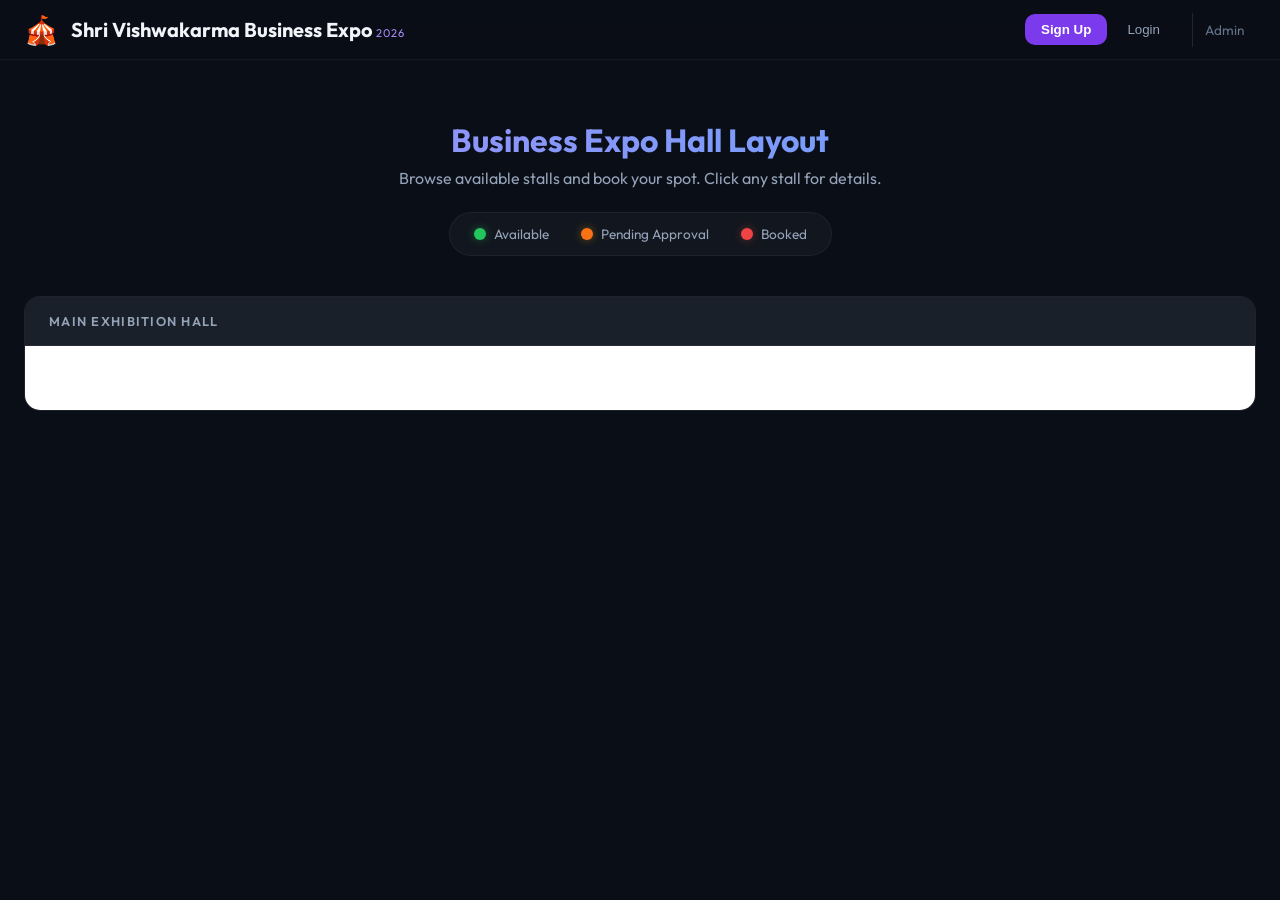
==== templates/index.html @ 3d231da0 "Initial release: Business Expo Stall Booking Tool" ====
<!DOCTYPE html>
<html lang="en">

<head>
    <meta charset="UTF-8">
    <meta name="viewport" content="width=device-width, initial-scale=1.0">
    <title>Shri Vishwakarma Business Expo 2026</title>
    <meta name="description"
        content="Book your stall at Shri Vishwakarma Business Expo 2026. Browse available stalls and reserve your spot today.">
    <link rel="preconnect" href="https://fonts.googleapis.com">
    <link rel="preconnect" href="https://fonts.gstatic.com" crossorigin>
    <link href="https://fonts.googleapis.com/css2?family=Outfit:wght@300;400;500;600;700&display=swap" rel="stylesheet">
    <link rel="stylesheet" href="/static/css/styles.css">
    <link rel="icon" type="image/svg+xml"
        href="data:image/svg+xml,<svg xmlns='http://www.w3.org/2000/svg' viewBox='0 0 100 100'><text y='.9em' font-size='90'>🎪</text></svg>">
</head>

<body>
    <!-- NAVBAR -->
    <nav class="navbar">
        <div class="navbar-container">
            <a href="/" class="navbar-brand">
                <span class="brand-icon">🎪</span>
                <div class="brand-text">
                    <span class="brand-name">Shri Vishwakarma Business Expo</span>
                    <span class="brand-year">2026</span>
                </div>
            </a>

            <div class="navbar-actions">
                <div id="user-logged-in" class="user-section hidden">
                    <span id="user-welcome">Welcome!</span>
                    <button id="my-bookings-btn" class="btn-ghost">My Bookings</button>
                    <button id="logout-btn" class="btn-ghost">Logout</button>
                </div>
                <div id="user-logged-out" class="auth-buttons">
                    <button id="signup-btn" class="btn-primary-sm">Sign Up</button>
                    <button id="login-btn" class="btn-ghost">Login</button>
                </div>
                <a href="/admin" class="admin-link">Admin</a>
            </div>
        </div>
    </nav>

    <!-- MAIN CONTENT -->
    <main class="main-content">
        <section class="hero">
            <h1>Business Expo Hall Layout</h1>
            <p>Browse available stalls and book your spot. Click any stall for details.</p>

            <div class="legend">
                <div class="legend-item">
                    <span class="dot available"></span>
                    <span>Available</span>
                </div>
                <div class="legend-item">
                    <span class="dot pending"></span>
                    <span>Pending Approval</span>
                </div>
                <div class="legend-item">
                    <span class="dot confirmed"></span>
                    <span>Booked</span>
                </div>
            </div>
        </section>

        <section class="hall-layout">
            <div class="hall-header">
                <span class="hall-title">MAIN EXHIBITION HALL</span>
            </div>
            <div id="stalls-grid" class="stalls-grid">
                <!-- Stalls rendered by JS -->
            </div>
        </section>
    </main>

    <!-- AUTH MODAL (Login / Register) -->
    <div id="auth-modal" class="modal hidden">
        <div class="modal-overlay"></div>
        <div class="modal-content auth-modal-content">
            <div id="auth-context" class="auth-context hidden">
                <span>Booking Stall <strong id="auth-context-stall">#--</strong></span>
            </div>
            <button class="modal-close">&times;</button>

            <!-- LOGIN VIEW -->
            <div id="login-view" class="auth-view">
                <h2>Welcome Back</h2>
                <p>Sign in to your account</p>

                <form id="login-form" class="auth-form">
                    <div class="form-group">
                        <label for="loginEmail">Email</label>
                        <input type="email" id="loginEmail" required placeholder="you@company.com">
                    </div>
                    <div class="form-group">
                        <label for="loginPassword">Password</label>
                        <input type="password" id="loginPassword" required placeholder="••••••••">
                    </div>
                    <button type="submit" class="btn-primary btn-full">Sign In</button>
                </form>

                <div class="auth-switch">
                    <span>Don't have an account?</span>
                    <button id="switch-to-register" class="btn-link">Register Now</button>
                </div>
            </div>

            <!-- REGISTER VIEW -->
            <div id="register-view" class="auth-view hidden">
                <h2>Create Account</h2>
                <p>Register to book stalls</p>

                <form id="register-form" class="auth-form single-column">
                    <div class="form-group">
                        <label for="regName">Full Name *</label>
                        <input type="text" id="regName" required placeholder="John Doe">
                    </div>
                    <div class="form-group">
                        <label for="regCompany">Company Name *</label>
                        <input type="text" id="regCompany" required placeholder="ABC Corp">
                    </div>
                    <div class="form-group">
                        <label for="regEmail">Email *</label>
                        <input type="email" id="regEmail" required placeholder="you@company.com">
                    </div>
                    <div class="form-group">
                        <label for="regPhone">Phone *</label>
                        <input type="tel" id="regPhone" required placeholder="+91-9876543210">
                    </div>
                    <div class="form-group">
                        <label for="regCategory">Business Category *</label>
                        <select id="regCategory" required>
                            <option value="">Select Category</option>
                            <option value="Electronics">Electronics</option>
                            <option value="Fashion">Fashion & Apparel</option>
                            <option value="Food">Food & Beverages</option>
                            <option value="Services">Services</option>
                            <option value="Manufacturing">Manufacturing</option>
                            <option value="Technology">Technology</option>
                            <option value="Other">Other</option>
                        </select>
                    </div>
                    <div class="form-group">
                        <label for="regPassword">Password *</label>
                        <input type="password" id="regPassword" required minlength="6" placeholder="Min 6 characters">
                    </div>
                    <button type="submit" class="btn-primary btn-full">Create Account</button>
                </form>

                <div class="auth-switch">
                    <span>Already have an account?</span>
                    <button id="switch-to-login" class="btn-link">Sign In</button>
                </div>
            </div>
        </div>
    </div>

    <!-- STALL INFO MODAL (For Available Stalls) -->
    <div id="stall-available-modal" class="modal hidden">
        <div class="modal-overlay"></div>
        <div class="modal-content stall-modal-content">
            <button class="modal-close">&times;</button>
            <div class="stall-modal-header available-header">
                <span class="stall-badge-lg">AVAILABLE</span>
                <h2 id="avail-stall-title">Stall #--</h2>
            </div>
            <div class="stall-modal-body">
                <div class="stall-info-grid">
                    <div class="info-item">
                        <span class="info-label">Type</span>
                        <span class="info-value" id="avail-stall-type">Standard</span>
                    </div>
                    <div class="info-item">
                        <span class="info-label">Price</span>
                        <span class="info-value price" id="avail-stall-price">$500</span>
                    </div>
                    <div class="info-item">
                        <span class="info-label">Size</span>
                        <span class="info-value" id="avail-stall-size">10' x 10'</span>
                    </div>
                    <div class="info-item">
                        <span class="info-label">Location</span>
                        <span class="info-value" id="avail-stall-location">Main Hall</span>
                    </div>
                </div>
                <button id="book-this-stall-btn" class="btn-primary btn-full btn-lg">
                    Book This Stall
                </button>
            </div>
        </div>
    </div>

    <!-- BOOKED STALL INFO MODAL -->
    <div id="stall-booked-modal" class="modal hidden">
        <div class="modal-overlay"></div>
        <div class="modal-content stall-modal-content">
            <button class="modal-close">&times;</button>
            <div class="stall-modal-header booked-header">
                <span class="stall-badge-lg booked">BOOKED</span>
                <h2 id="booked-stall-title">Stall #--</h2>
            </div>
            <div class="stall-modal-body">
                <div class="booking-details">
                    <div class="detail-row">
                        <span class="detail-label">Company</span>
                        <span class="detail-value" id="booked-company">--</span>
                    </div>
                    <div class="detail-row">
                        <span class="detail-label">Contact Person</span>
                        <span class="detail-value" id="booked-contact">--</span>
                    </div>
                    <div class="detail-row">
                        <span class="detail-label">Contact Person</span>
                        <span class="detail-value" id="booked-contact">--</span>
                    </div>
                    <!-- Phone removed for privacy -->
                    <div class="detail-row">
                        <span class="detail-label">Category</span>
                        <span class="detail-value" id="booked-category">--</span>
                    </div>
                    <div class="detail-row">
                        <span class="detail-label">Booked On</span>
                        <span class="detail-value" id="booked-date">--</span>
                    </div>
                </div>
            </div>
        </div>
    </div>

    <!-- PENDING STALL MODAL -->
    <div id="stall-pending-modal" class="modal hidden">
        <div class="modal-overlay"></div>
        <div class="modal-content stall-modal-content">
            <button class="modal-close">&times;</button>
            <div class="stall-modal-header pending-header">
                <span class="stall-badge-lg pending">PENDING</span>
                <h2 id="pending-stall-title">Stall #--</h2>
            </div>
            <div class="stall-modal-body">
                <div class="pending-message">
                    <div class="pending-icon">⏳</div>
                    <p>This stall has a booking request pending admin approval.</p>
                    <p class="pending-company" id="pending-company">Requested by: --</p>
                </div>
            </div>
        </div>
    </div>

    <!-- BOOKING REQUEST MODAL -->
    <div id="booking-request-modal" class="modal hidden">
        <div class="modal-overlay"></div>
        <div class="modal-content booking-modal-content">
            <button class="modal-close">&times;</button>
            <h2>Submit Booking Request</h2>
            <p id="booking-stall-info">Stall #-- • Type • $Price</p>

            <form id="booking-request-form" class="auth-form">
                <div class="form-group">
                    <label for="bookingCategory">Business Category for this Stall</label>
                    <select id="bookingCategory" required>
                        <option value="">Select Category</option>
                        <option value="Electronics">Electronics</option>
                        <option value="Fashion">Fashion & Apparel</option>
                        <option value="Food">Food & Beverages</option>
                        <option value="Services">Services</option>
                        <option value="Manufacturing">Manufacturing</option>
                        <option value="Technology">Technology</option>
                        <option value="Pharma">Pharma</option>
                        <option value="Other">Other</option>
                    </select>
                </div>
                <div id="other-category-container" class="form-group hidden">
                    <label for="otherCategoryInput">Specify Category *</label>
                    <input type="text" id="otherCategoryInput" placeholder="Enter business category">
                </div>
                <div class="form-group">
                    <label for="bookingReference">Booked By (Reference) *</label>
                    <select id="bookingReference" required>
                        <option value="">Select Person</option>
                        <option value="Niravbhai J Mevada">Niravbhai J Mevada</option>
                        <option value="Girishbhai">Girishbhai</option>
                        <option value="GP">GP</option>
                        <option value="Sandip A Mevada">Sandip A Mevada</option>
                        <option value="Ankit Mevada">Ankit Mevada</option>
                        <option value="Jitubhai">Jitubhai</option>
                        <option value="Vijaybhai">Vijaybhai</option>
                        <option value="Mayur H Suthar">Mayur H Suthar</option>
                        <option value="Rajanikant Mevada">Rajanikant Mevada</option>
                        <option value="Atul G. Suthar">Atul G. Suthar</option>
                    </select>
                </div>
                <div class="form-note">
                    <strong>Note:</strong> Your booking request will be sent for admin approval.
                    You will be notified once it's confirmed.
                </div>
                <button type="submit" class="btn-primary btn-full btn-lg">
                    <span class="btn-text">Submit Booking Request</span>
                    <span class="btn-loader hidden">Submitting...</span>
                </button>
            </form>
        </div>
    </div>

    <!-- MY BOOKINGS MODAL -->
    <div id="my-bookings-modal" class="modal hidden">
        <div class="modal-overlay"></div>
        <div class="modal-content my-bookings-modal-content">
            <button class="modal-close">&times;</button>
            <h2>My Bookings</h2>
            <div id="my-bookings-content" class="my-bookings-content">
                <!-- Content loaded by JS -->
            </div>
        </div>
    </div>

    <!-- TOAST NOTIFICATION -->
    <div id="toast" class="toast hidden">
        <div class="toast-content">
            <span id="toast-icon">✓</span>
            <span id="toast-message">Notification</span>
        </div>
    </div>

    <script src="/static/js/script.js"></script>
</body>

</html>
---- static/css/styles.css ----
:root {
    --bg-dark: #0a0e17;
    --bg-surface: #12171f;
    --bg-elevated: #1a2029;
    --bg-hover: #242c3a;

    --text-primary: #f1f5f9;
    --text-secondary: #94a3b8;
    --text-muted: #64748b;

    --brand-primary: #7c3aed;
    --brand-light: #a78bfa;
    --brand-glow: rgba(124, 58, 237, 0.3);

    --available: #22c55e;
    --available-bg: rgba(34, 197, 94, 0.15);

    /* Stall Categories */
    --cat-sapphire: #dc2626;
    /* Red */
    --cat-diamond: #64748b;
    /* Grey */
    --cat-platinum: #854d0e;
    /* Brown */
    --cat-gold: #f59e0b;
    /* Orange/Gold */
    --cat-silver: #facc15;
    /* Yellow */
    --cat-bronze: #db2777;
    /* Pink */
    --cat-standard: #86efac;
    /* Light Green */

    --pending: #f97316;
    --pending-bg: rgba(249, 115, 22, 0.15);
    --confirmed: #ef4444;
    --confirmed-bg: rgba(239, 68, 68, 0.15);

    --font: 'Outfit', -apple-system, BlinkMacSystemFont, sans-serif;
    --radius-sm: 6px;
    --radius-md: 10px;
    --radius-lg: 16px;
    --radius-xl: 24px;

    --shadow: 0 4px 24px rgba(0, 0, 0, 0.3);
    --transition: all 0.2s ease;
}

* {
    margin: 0;
    padding: 0;
    box-sizing: border-box;
}

body {
    font-family: var(--font);
    background: var(--bg-dark);
    color: var(--text-primary);
    min-height: 100vh;
}

/* === NAVBAR === */
.navbar {
    position: fixed;
    top: 0;
    left: 0;
    right: 0;
    z-index: 100;
    background: rgba(10, 14, 23, 0.9);
    backdrop-filter: blur(12px);
    border-bottom: 1px solid rgba(255, 255, 255, 0.05);
}

.navbar-container {
    max-width: 1400px;
    margin: 0 auto;
    padding: 0.75rem 1.5rem;
    display: flex;
    justify-content: space-between;
    align-items: center;
}

.navbar-brand {
    display: flex;
    align-items: center;
    gap: 0.75rem;
    text-decoration: none;
    color: inherit;
}

.brand-icon {
    font-size: 1.75rem;
}

.brand-name {
    font-size: 1.25rem;
    font-weight: 700;
    color: var(--text-primary);
}

.brand-year {
    font-size: 0.7rem;
    color: var(--brand-light);
    letter-spacing: 0.1em;
    text-transform: uppercase;
}

.navbar-actions {
    display: flex;
    align-items: center;
    gap: 0.75rem;
}

.auth-buttons {
    display: flex;
    gap: 0.5rem;
}

.user-section {
    display: flex;
    align-items: center;
    gap: 1rem;
}

#user-welcome {
    color: var(--text-secondary);
    font-size: 0.9rem;
}

.btn-primary-sm {
    background: var(--brand-primary);
    color: white;
    border: none;
    padding: 0.5rem 1rem;
    border-radius: var(--radius-md);
    font-weight: 600;
    cursor: pointer;
    transition: var(--transition);
}

.btn-primary-sm:hover {
    filter: brightness(1.1);
}

.btn-ghost {
    background: transparent;
    color: var(--text-secondary);
    border: none;
    padding: 0.5rem 0.75rem;
    border-radius: var(--radius-sm);
    font-weight: 500;
    cursor: pointer;
    transition: var(--transition);
}

.btn-ghost:hover {
    color: var(--text-primary);
    background: rgba(255, 255, 255, 0.05);
}

.admin-link {
    color: var(--text-muted);
    text-decoration: none;
    font-size: 0.85rem;
    padding: 0.5rem 0.75rem;
    border-left: 1px solid rgba(255, 255, 255, 0.1);
    margin-left: 0.5rem;
}

.admin-link:hover {
    color: var(--brand-light);
}

/* === MAIN CONTENT === */
.main-content {
    padding-top: 80px;
    max-width: 1400px;
    margin: 0 auto;
    padding-left: 1.5rem;
    padding-right: 1.5rem;
    padding-bottom: 3rem;
}

.hero {
    text-align: center;
    padding: 2.5rem 0;
}

.hero h1 {
    font-size: 2rem;
    font-weight: 700;
    margin-bottom: 0.5rem;
    background: linear-gradient(135deg, var(--brand-light), #60a5fa);
    -webkit-background-clip: text;
    background-clip: text;
    -webkit-text-fill-color: transparent;
}

.hero p {
    color: var(--text-secondary);
    margin-bottom: 1.5rem;
}

/* === LEGEND === */
.legend {
    display: inline-flex;
    gap: 2rem;
    background: var(--bg-surface);
    padding: 0.75rem 1.5rem;
    border-radius: 50px;
    border: 1px solid rgba(255, 255, 255, 0.05);
}

.legend-item {
    display: flex;
    align-items: center;
    gap: 0.5rem;
    font-size: 0.85rem;
    color: var(--text-secondary);
}

.dot {
    width: 12px;
    height: 12px;
    border-radius: 50%;
}

.dot.available {
    background: var(--available);
    box-shadow: 0 0 8px rgba(34, 197, 94, 0.4);
}

.dot.pending {
    background: var(--pending);
    box-shadow: 0 0 8px rgba(245, 158, 11, 0.4);
}

.dot.confirmed {
    background: var(--confirmed);
    box-shadow: 0 0 8px rgba(239, 68, 68, 0.4);
}

/* === HALL LAYOUT === */
.hall-layout {
    background: var(--bg-surface);
    border-radius: var(--radius-lg);
    border: 1px solid rgba(255, 255, 255, 0.05);
    overflow: hidden;
}

.hall-header {
    display: flex;
    justify-content: space-between;
    align-items: center;
    padding: 1rem 1.5rem;
    background: var(--bg-elevated);
    border-bottom: 1px solid rgba(255, 255, 255, 0.05);
    font-size: 0.8rem;
    color: var(--text-muted);
    text-transform: uppercase;
    letter-spacing: 0.1em;
}

.hall-title {
    font-weight: 600;
    color: var(--text-secondary);
}

.stalls-grid {
    display: grid;
    grid-template-columns: repeat(9, 1fr);
    /* 9 column layout */
    gap: 0.4rem;
    padding: 2rem;
    background: #fff;
    /* White background as per image */
    color: #000;
    min-width: 800px;
    overflow-x: auto;
}

.map-label {
    color: #000;
    font-weight: 700;
    font-size: 0.75rem;
    display: flex;
    align-items: center;
    justify-content: center;
    text-align: center;
    letter-spacing: 1px;
}

.map-label.office {
    grid-row: span 3;
    writing-mode: vertical-rl;
    border: 2px solid #000;
    text-orientation: upright;
}

.map-label.exit-marker,
.map-label.entry-gate,
.map-label.exit-gate {
    background: #000;
    color: #fff;
    padding: 0.25rem;
}

/* === STALL CARDS === */
.stall-card {
    aspect-ratio: 1;
    background: var(--bg-elevated);
    border-radius: var(--radius-md);
    border: 2px solid transparent;
    cursor: pointer;
    transition: var(--transition);
    display: flex;
    flex-direction: column;
    align-items: center;
    justify-content: center;
    position: relative;
    overflow: hidden;
}

.stall-card:hover {
    transform: translateY(-3px);
    box-shadow: var(--shadow);
}

/* Category Variants */
.stall-card[data-type="Sapphire"] {
    background: var(--cat-sapphire);
    color: white;
    border-color: transparent;
}

.stall-card[data-type="Diamond"] {
    background: var(--cat-diamond);
    color: white;
    border-color: transparent;
}

.stall-card[data-type="Platinum"] {
    background: var(--cat-platinum);
    color: white;
    border-color: transparent;
}

.stall-card[data-type="Gold"] {
    background: var(--cat-gold);
    color: black;
    border-color: transparent;
}

.stall-card[data-type="Silver"] {
    background: var(--cat-silver);
    color: black;
    border-color: transparent;
}

.stall-card[data-type="Bronze"] {
    background: var(--cat-bronze);
    color: white;
    border-color: transparent;
}

.stall-card[data-type="Standard"] {
    background: var(--cat-standard);
    color: black;
    border-color: transparent;
}

/* Status Overrides */
/* Status Overrides */
.stall-card.confirmed {
    opacity: 0.9;
    cursor: default;
    position: relative;
    border: 2px solid rgba(255, 255, 255, 0.5) !important;
    background-image: repeating-linear-gradient(45deg,
            transparent,
            transparent 10px,
            rgba(0, 0, 0, 0.1) 10px,
            rgba(0, 0, 0, 0.1) 20px) !important;
}

.stall-card.confirmed::after {
    /* No 'BOOKED' text overlay to allow reading company name */
    content: none;
}

.stall-card.pending {
    opacity: 0.7;
    position: relative;
}

.stall-card.pending::after {
    content: 'PENDING';
    position: absolute;
    inset: 0;
    display: flex;
    align-items: center;
    justify-content: center;
    font-size: 0.6rem;
    font-weight: 800;
    background: rgba(0, 0, 0, 0.5);
    color: var(--pending);
}

/* Hide price on map cards to keep it clean */
.stall-card .stall-price {
    display: none;
}

.stall-card .stall-type {
    display: none;
}

.stall-status-badge {
    display: none;
}

.stall-company {
    font-size: 0.75rem;
    color: white;
    font-weight: 700;
    text-align: center;
    line-height: 1.1;
    overflow: hidden;
    text-overflow: ellipsis;
    display: -webkit-box;
    -webkit-line-clamp: 2;
    line-clamp: 2;
    -webkit-box-orient: vertical;
    width: 100%;
    padding: 2px;
    background: rgba(0, 0, 0, 0.7);
    border-radius: 4px;
    margin-top: 4px;
    z-index: 2;
}

.stall-card[data-type="Standard"] .stall-company,
.stall-card[data-type="Gold"] .stall-company,
.stall-card[data-type="Silver"] .stall-company {
    color: white;
    /* Keep white for contrast on dark overlay */
}

/* === MODALS === */
.modal {
    position: fixed;
    inset: 0;
    z-index: 200;
    display: flex;
    justify-content: center;
    align-items: center;
    opacity: 1;
    transition: opacity 0.3s;
}

.modal.hidden {
    opacity: 0;
    pointer-events: none;
    visibility: hidden;
    display: none;
    /* Ensure it is removed from flow */
}

.modal-overlay {
    position: absolute;
    inset: 0;
    background: rgba(0, 0, 0, 0.8);
    backdrop-filter: blur(4px);
}

.modal-content {
    position: relative;
    background: var(--bg-surface);
    border-radius: var(--radius-xl);
    border: 1px solid rgba(255, 255, 255, 0.1);
    box-shadow: var(--shadow);
    padding: 2rem;
    max-width: 90%;
    max-height: 90vh;
    overflow-y: auto;
}

.modal-close {
    position: absolute;
    top: 1rem;
    right: 1rem;
    width: 32px;
    height: 32px;
    border-radius: 50%;
    background: transparent;
    border: none;
    color: var(--text-secondary);
    font-size: 1.5rem;
    cursor: pointer;
    display: flex;
    align-items: center;
    justify-content: center;
    transition: var(--transition);
    z-index: 10;
}

.modal-close:hover {
    background: rgba(255, 255, 255, 0.2);
    color: var(--text-primary);
}

/* Auth Modal */
.auth-modal-content {
    width: 420px;
}

.auth-modal-content h2 {
    font-size: 1.5rem;
    margin-bottom: 0.25rem;
}

.auth-modal-content p {
    color: var(--text-secondary);
    margin-bottom: 1.5rem;
}

.auth-view {
    display: block;
}

.auth-view.hidden {
    display: none;
}

.auth-form {
    display: flex;
    flex-direction: column;
    gap: 1.25rem;
}

.form-group {
    display: flex;
    flex-direction: column;
    gap: 0.35rem;
}

.form-group label {
    font-size: 0.85rem;
    color: var(--text-secondary);
}

.form-group input,
.form-group select {
    padding: 0.85rem 1rem;
    background: rgba(0, 0, 0, 0.2);
    border: 1px solid rgba(255, 255, 255, 0.12);
    border-radius: var(--radius-md);
    color: var(--text-primary);
    font-size: 0.95rem;
    transition: var(--transition);
}

.form-group input:focus,
.form-group select:focus {
    outline: none;
    background: rgba(0, 0, 0, 0.4);
    border-color: var(--brand-primary);
    box-shadow: 0 0 0 4px var(--brand-glow);
}

.form-group input::placeholder {
    color: var(--text-muted);
}

.form-row {
    display: grid;
    grid-template-columns: 1fr 1fr;
    gap: 1rem;
}

.auth-switch {
    margin-top: 1.5rem;
    text-align: center;
    color: var(--text-secondary);
    font-size: 0.9rem;
}

.btn-link {
    background: none;
    border: none;
    color: var(--brand-light);
    cursor: pointer;
    font-weight: 600;
}

.btn-link:hover {
    text-decoration: underline;
}

/* Buttons */
.btn-primary {
    background: linear-gradient(135deg, var(--brand-primary), #6366f1);
    color: white;
    border: none;
    padding: 0.75rem 1.5rem;
    border-radius: var(--radius-md);
    font-weight: 600;
    font-size: 0.95rem;
    cursor: pointer;
    transition: var(--transition);
}

.btn-primary:hover {
    filter: brightness(1.1);
    box-shadow: 0 0 20px var(--brand-glow);
}

.btn-full {
    width: 100%;
}

.btn-lg {
    padding: 1rem 1.5rem;
    font-size: 1rem;
}

/* Stall Modals */
.stall-modal-content {
    width: 380px;
}

.stall-modal-header {
    text-align: center;
    padding-bottom: 1.5rem;
    border-bottom: 1px solid rgba(255, 255, 255, 0.1);
    margin-bottom: 1.5rem;
}

.stall-badge-lg {
    display: inline-block;
    padding: 0.25rem 1rem;
    border-radius: 50px;
    font-size: 0.75rem;
    font-weight: 700;
    letter-spacing: 0.1em;
    margin-bottom: 0.5rem;
}

.available-header .stall-badge-lg {
    background: var(--available-bg);
    color: var(--available);
    border: 1px solid var(--available);
}

.booked-header .stall-badge-lg {
    background: var(--confirmed-bg);
    color: var(--confirmed);
    border: 1px solid var(--confirmed);
}

.pending-header .stall-badge-lg {
    background: var(--pending-bg);
    color: var(--pending);
    border: 1px solid var(--pending);
}

.stall-modal-header h2 {
    font-size: 1.5rem;
}

.stall-info-grid {
    display: grid;
    grid-template-columns: 1fr 1fr;
    gap: 1rem;
    margin-bottom: 1.5rem;
}

.info-item {
    background: var(--bg-elevated);
    padding: 0.75rem;
    border-radius: var(--radius-sm);
    text-align: center;
}

.info-label {
    display: block;
    font-size: 0.75rem;
    color: var(--text-muted);
    margin-bottom: 0.25rem;
}

.info-value {
    font-weight: 600;
}

.info-value.price {
    color: var(--available);
    font-size: 1.1rem;
}

.booking-details {
    display: flex;
    flex-direction: column;
    gap: 0.75rem;
}

.detail-row {
    display: flex;
    justify-content: space-between;
    padding: 0.75rem 0;
    border-bottom: 1px solid rgba(255, 255, 255, 0.05);
}

.detail-row:last-child {
    border-bottom: none;
}

.detail-label {
    color: var(--text-secondary);
}

.detail-value {
    font-weight: 600;
    text-align: right;
}

.pending-message {
    text-align: center;
    padding: 1rem 0;
}

.pending-icon {
    font-size: 3rem;
    margin-bottom: 1rem;
}

.pending-message p {
    color: var(--text-secondary);
    margin-bottom: 0.5rem;
}

.pending-company {
    color: var(--pending);
    font-weight: 600;
}

/* Booking Request Modal */
.booking-modal-content {
    width: 420px;
}

.booking-modal-content h2 {
    margin-bottom: 0.25rem;
}

.booking-modal-content>p {
    color: var(--brand-light);
    font-weight: 500;
    margin-bottom: 1.5rem;
}

.form-note {
    background: var(--bg-elevated);
    padding: 0.75rem 1rem;
    border-radius: var(--radius-sm);
    font-size: 0.85rem;
    color: var(--text-secondary);
    border-left: 3px solid var(--pending);
    margin-bottom: 1rem;
}

.btn-loader {
    display: none;
}

.btn-primary.loading .btn-text {
    display: none;
}

.btn-primary.loading .btn-loader {
    display: inline;
}

/* My Bookings Modal */
.my-bookings-modal-content {
    width: 500px;
}

.my-bookings-modal-content h2 {
    margin-bottom: 1.5rem;
}

.my-bookings-content {
    max-height: 400px;
    overflow-y: auto;
}

.booking-section {
    margin-bottom: 1.5rem;
}

.booking-section-title {
    font-size: 0.85rem;
    color: var(--text-muted);
    text-transform: uppercase;
    letter-spacing: 0.1em;
    margin-bottom: 0.75rem;
    padding-bottom: 0.5rem;
    border-bottom: 1px solid rgba(255, 255, 255, 0.1);
}

.booking-card-sm {
    background: var(--bg-elevated);
    padding: 1rem;
    border-radius: var(--radius-md);
    margin-bottom: 0.75rem;
    border-left: 3px solid var(--available);
}

.booking-card-sm.pending {
    border-left-color: var(--pending);
}

.booking-card-sm.confirmed {
    border-left-color: var(--available);
}

.booking-card-header {
    display: flex;
    justify-content: space-between;
    align-items: center;
    margin-bottom: 0.5rem;
}

.booking-card-header strong {
    font-size: 1.1rem;
}

.status-tag {
    font-size: 0.7rem;
    padding: 0.2rem 0.5rem;
    border-radius: 50px;
    font-weight: 600;
    text-transform: uppercase;
}

.status-tag.pending {
    background: var(--pending-bg);
    color: var(--pending);
}

.status-tag.confirmed {
    background: var(--available-bg);
    color: var(--available);
}

.booking-card-body {
    font-size: 0.85rem;
    color: var(--text-secondary);
}

.empty-state {
    text-align: center;
    padding: 2rem;
    color: var(--text-muted);
}

.empty-state-icon {
    font-size: 2.5rem;
    margin-bottom: 0.5rem;
    opacity: 0.5;
}

/* === TOAST === */
.toast {
    position: fixed;
    bottom: 2rem;
    right: 2rem;
    z-index: 300;
    transform: translateX(0);
    transition: all 0.3s ease-out;
}

.toast.hidden {
    transform: translateX(150%);
    opacity: 0;
}

.toast-content {
    display: flex;
    align-items: center;
    gap: 0.75rem;
    background: var(--bg-surface);
    padding: 1rem 1.5rem;
    border-radius: var(--radius-md);
    border-left: 4px solid var(--available);
    box-shadow: var(--shadow);
}

.toast.error .toast-content {
    border-left-color: var(--confirmed);
}

.toast.warning .toast-content {
    border-left-color: var(--pending);
}

#toast-icon {
    font-size: 1.25rem;
}

/* === UTILITIES === */
.hidden {
    display: none !important;
}


.auth-context {
    background: linear-gradient(90deg, rgba(124, 58, 237, 0.1), rgba(99, 102, 241, 0.1));
    color: var(--brand-light);
    padding: 1rem;
    margin: -2rem -2rem 2rem -2rem;
    border-bottom: 1px solid rgba(124, 58, 237, 0.2);
    font-size: 0.95rem;
    display: flex;
    align-items: center;
    justify-content: center;
    font-weight: 600;
    letter-spacing: 0.02em;
    border-radius: var(--radius-xl) var(--radius-xl) 0 0;
}

.auth-context.hidden {
    display: none;
}

/* === RESPONSIVE === */
@media (max-width: 900px) {
    .stalls-grid {
        grid-template-columns: repeat(6, 1fr);
        gap: 0.75rem;
    }
}

@media (max-width: 640px) {
    .stalls-grid {
        grid-template-columns: repeat(4, 1fr);
        gap: 0.5rem;
        padding: 1rem;
    }

    .stall-number {
        font-size: 1rem;
    }

    .stall-type {
        font-size: 0.55rem;
    }

    .legend {
        flex-wrap: wrap;
        gap: 1rem;
    }

    .navbar-container {
        flex-direction: column;
        gap: 0.75rem;
    }

    .form-row {
        grid-template-columns: 1fr;
    }

    .modal-content {
        padding: 1.5rem;
    }
}
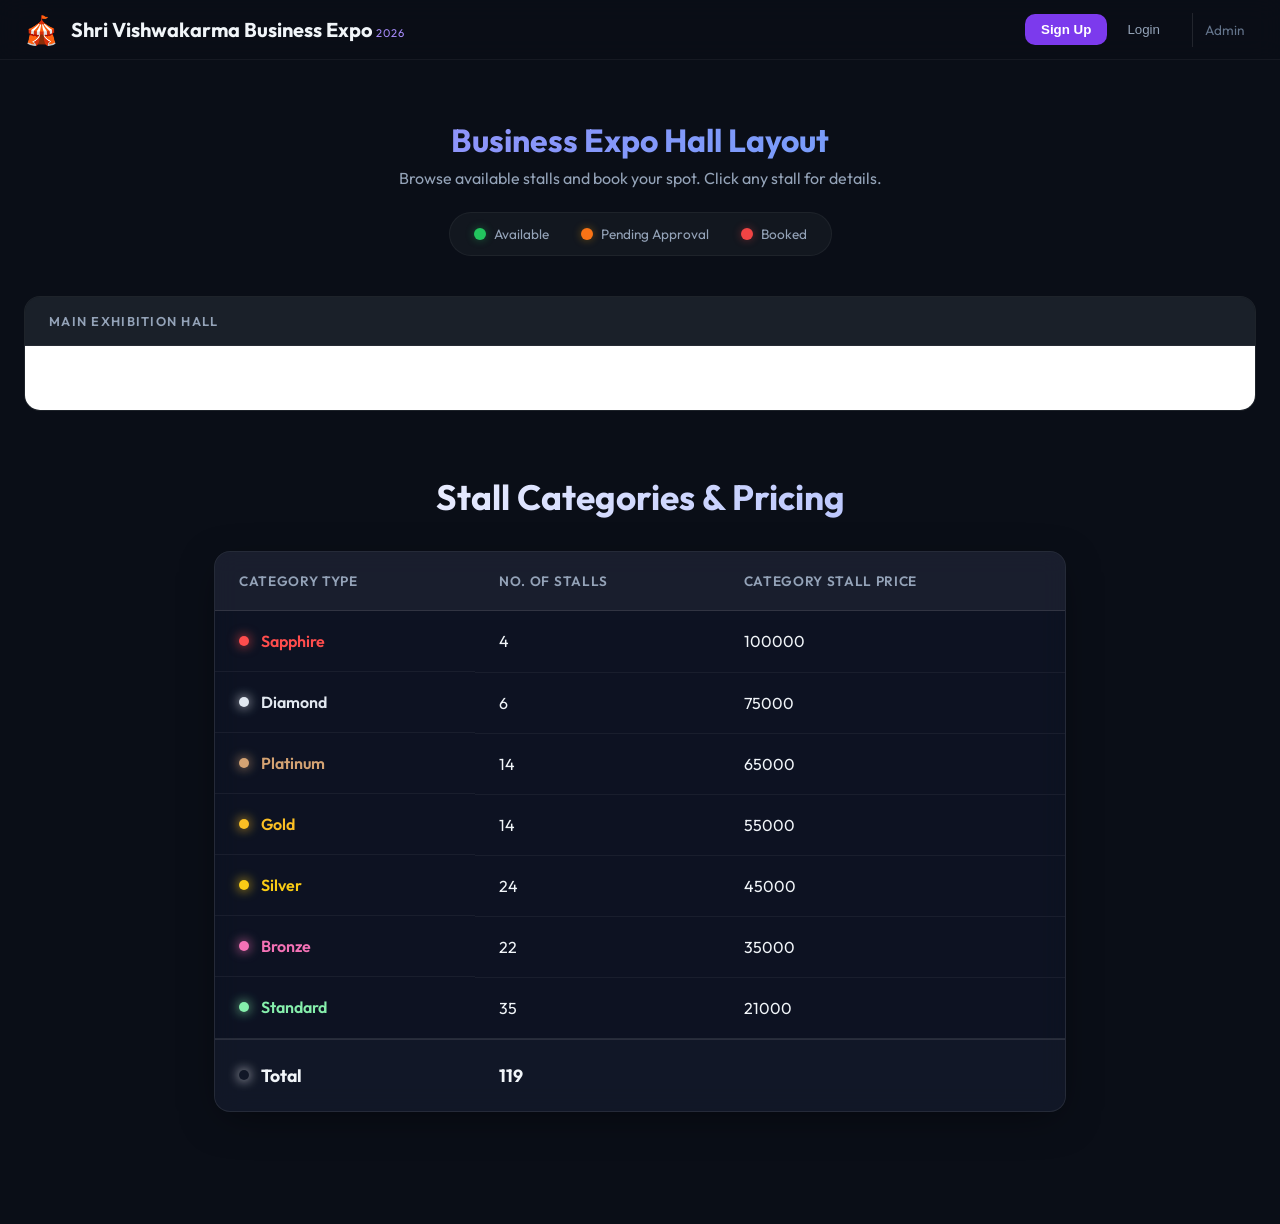
==== commit 29d9d5c9: "added category table at bottom of home page" ====
--- a/templates/index.html
+++ b/templates/index.html
@@ -72,6 +72,65 @@
                 <!-- Stalls rendered by JS -->
             </div>
         </section>
+
+        <section class="price-info-section">
+            <h2>Stall Categories & Pricing</h2>
+            <div class="price-table-container">
+                <table class="price-table">
+                    <thead>
+                        <tr>
+                            <th>Category Type</th>
+                            <th>No. Of Stalls</th>
+                            <th>Category Stall Price</th>
+                        </tr>
+                    </thead>
+                    <tbody>
+                        <tr class="cat-sapphire">
+                            <td>Sapphire</td>
+                            <td>4</td>
+                            <td>100000</td>
+                        </tr>
+                        <tr class="cat-diamond">
+                            <td>Diamond</td>
+                            <td>6</td>
+                            <td>75000</td>
+                        </tr>
+                        <tr class="cat-platinum">
+                            <td>Platinum</td>
+                            <td>14</td>
+                            <td>65000</td>
+                        </tr>
+                        <tr class="cat-gold">
+                            <td>Gold</td>
+                            <td>14</td>
+                            <td>55000</td>
+                        </tr>
+                        <tr class="cat-silver">
+                            <td>Silver</td>
+                            <td>24</td>
+                            <td>45000</td>
+                        </tr>
+                        <tr class="cat-bronze">
+                            <td>Bronze</td>
+                            <td>22</td>
+                            <td>35000</td>
+                        </tr>
+                        <tr class="cat-standard">
+                            <td>Standard</td>
+                            <td>35</td>
+                            <td>21000</td>
+                        </tr>
+                    </tbody>
+                    <tfoot>
+                        <tr>
+                            <td><strong>Total</strong></td>
+                            <td><strong>119</strong></td>
+                            <td></td>
+                        </tr>
+                    </tfoot>
+                </table>
+            </div>
+        </section>
     </main>
 
     <!-- AUTH MODAL (Login / Register) -->
@@ -211,18 +270,15 @@
                         <span class="detail-value" id="booked-contact">--</span>
                     </div>
                     <div class="detail-row">
-                        <span class="detail-label">Contact Person</span>
-                        <span class="detail-value" id="booked-contact">--</span>
+                        <span class="detail-label">Website</span>
+                        <span class="detail-value" id="booked-website">--</span>
                     </div>
                     <!-- Phone removed for privacy -->
                     <div class="detail-row">
                         <span class="detail-label">Category</span>
                         <span class="detail-value" id="booked-category">--</span>
                     </div>
-                    <div class="detail-row">
-                        <span class="detail-label">Booked On</span>
-                        <span class="detail-value" id="booked-date">--</span>
-                    </div>
+
                 </div>
             </div>
         </div>
@@ -273,6 +329,10 @@
                 <div id="other-category-container" class="form-group hidden">
                     <label for="otherCategoryInput">Specify Category *</label>
                     <input type="text" id="otherCategoryInput" placeholder="Enter business category">
+                </div>
+                <div class="form-group">
+                    <label for="bookingWebsite">Company Website URL *</label>
+                    <input type="text" id="bookingWebsite" required placeholder="example.com or NA">
                 </div>
                 <div class="form-group">
                     <label for="bookingReference">Booked By (Reference) *</label>
@@ -293,6 +353,9 @@
                 <div class="form-note">
                     <strong>Note:</strong> Your booking request will be sent for admin approval.
                     You will be notified once it's confirmed.
+                    <br><br>
+                    If your company does not have a website, please write <strong>NA</strong> (or na) in the Website
+                    field, otherwise submission will fail.
                 </div>
                 <button type="submit" class="btn-primary btn-full btn-lg">
                     <span class="btn-text">Submit Booking Request</span>
--- a/static/css/styles.css
+++ b/static/css/styles.css
@@ -974,4 +974,310 @@
     .modal-content {
         padding: 1.5rem;
     }
+}
+
+/* === MOBILE RESPONSIVENESS === */
+@media (max-width: 768px) {
+    .main-content {
+        padding-top: 70px;
+        padding-left: 1rem;
+        padding-right: 1rem;
+    }
+
+    .navbar-container {
+        padding: 0.5rem 1rem;
+    }
+
+    .brand-name {
+        display: none;
+        /* Hide text on small screens if needed, or reduce size */
+    }
+
+    .navbar-brand {
+        gap: 0.5rem;
+    }
+
+    /* Reveal brand name slightly larger screens or just icon */
+    @media (min-width: 400px) {
+        .brand-name {
+            display: block;
+            font-size: 1rem;
+        }
+    }
+
+    /* Modals - Make them fluid */
+    .modal-content,
+    .auth-modal-content,
+    .stall-modal-content,
+    .booking-modal-content,
+    .my-bookings-modal-content {
+        width: 90% !important;
+        max-width: 400px;
+        padding: 1.25rem;
+        max-height: 85vh;
+    }
+
+    .form-row {
+        grid-template-columns: 1fr;
+    }
+
+    /* Legend */
+    .legend {
+        gap: 0.75rem;
+        padding: 0.5rem 1rem;
+        flex-wrap: wrap;
+        justify-content: center;
+        border-radius: 12px;
+    }
+
+    /* Map Container */
+    .stalls-grid {
+        padding: 1rem;
+        gap: 0.25rem;
+        /* Keep min-width to ensure map doesn't get crushed */
+    }
+
+    .stall-company {
+        font-size: 0.6rem;
+    }
+}
+
+@media (max-width: 480px) {
+    .navbar-actions .user-section span {
+        display: none;
+        /* Hide 'Welcome User' text */
+    }
+
+    .btn-primary-sm,
+    .btn-ghost {
+        padding: 0.4rem 0.6rem;
+        font-size: 0.8rem;
+    }
+
+    .admin-link {
+        display: none;
+        /* Hide admin link on tiny screens, usually accessible via direct URL */
+    }
+
+    .hero h1 {
+        font-size: 1.4rem;
+    }
+}
+
+/* Further Mobile Refinements */
+@media (max-width: 480px) {
+    .navbar-container {
+        padding: 0.5rem;
+    }
+
+    .brand-name {
+        font-size: 0.85rem;
+        line-height: 1.1;
+        max-width: 180px;
+    }
+
+    .brand-year {
+        font-size: 0.65rem;
+        display: block;
+        /* Force new line? No, keeping consistent */
+    }
+
+    .legend {
+        display: flex;
+        /* Override grid if needed, or keep flex */
+        flex-direction: column;
+        align-items: flex-start;
+        width: fit-content;
+        margin: 0 auto;
+        gap: 0.5rem;
+        padding: 1rem;
+    }
+
+    .legend-item {
+        font-size: 0.8rem;
+    }
+
+    .hero h1 {
+        font-size: 1.5rem;
+        padding: 0 1rem;
+    }
+
+    .hero p {
+        font-size: 0.9rem;
+        padding: 0 1rem;
+    }
+
+    /* Ensure map isn't touching edges */
+    .hall-layout {
+        margin: 0 0.5rem;
+    }
+}
+
+/* Increase Stall Number Size Globally */
+.stall-number {
+    font-size: 1.5rem;
+    /* ~24px */
+    font-weight: 800;
+    /* Bold */
+}
+
+/* Further Increase Stall Number Size */
+.stall-number {
+    font-size: 2rem !important;
+    /* Huge (~32px) */
+    font-weight: 900 !important;
+}
+
+/* Price Table Styles (Premium) */
+.price-info-section {
+    max-width: 900px;
+    margin: 4rem auto;
+    padding: 0 1.5rem;
+}
+
+.price-info-section h2 {
+    text-align: center;
+    margin-bottom: 2rem;
+    font-size: 2.2rem;
+    background: linear-gradient(135deg, #fff 0%, #a5b4fc 100%);
+    -webkit-background-clip: text;
+    background-clip: text;
+    -webkit-text-fill-color: transparent;
+    font-weight: 700;
+}
+
+.price-table-container {
+    background: rgba(15, 23, 42, 0.6);
+    backdrop-filter: blur(12px);
+    border: 1px solid rgba(255, 255, 255, 0.1);
+    border-radius: 16px;
+    overflow: hidden;
+    box-shadow: 0 10px 40px -10px rgba(0, 0, 0, 0.5);
+}
+
+.price-table {
+    width: 100%;
+    border-collapse: collapse;
+    color: var(--text-primary);
+    border: none;
+    font-size: 1rem;
+}
+
+.price-table th {
+    background: rgba(255, 255, 255, 0.05);
+    padding: 1.25rem 1.5rem;
+    text-align: left;
+    font-weight: 600;
+    color: var(--text-secondary);
+    text-transform: uppercase;
+    font-size: 0.85rem;
+    letter-spacing: 0.05em;
+    border-bottom: 1px solid rgba(255, 255, 255, 0.1);
+}
+
+.price-table td {
+    padding: 1.25rem 1.5rem;
+    border-bottom: 1px solid rgba(255, 255, 255, 0.05);
+    vertical-align: middle;
+}
+
+.price-table tbody tr:last-child td {
+    border-bottom: none;
+}
+
+.price-table tbody tr:hover {
+    background: rgba(255, 255, 255, 0.03);
+}
+
+/* Category Indicators */
+.price-table td:first-child {
+    font-weight: 600;
+    display: flex;
+    align-items: center;
+    gap: 0.75rem;
+}
+
+.price-table td:first-child::before {
+    content: '';
+    display: block;
+    width: 10px;
+    height: 10px;
+    border-radius: 50%;
+    box-shadow: 0 0 12px currentColor;
+}
+
+.cat-sapphire td:first-child {
+    color: #ff4d4d;
+}
+
+.cat-sapphire td:first-child::before {
+    background: #ff4d4d;
+    color: #ff4d4d;
+}
+
+.cat-diamond td:first-child {
+    color: #e2e8f0;
+}
+
+.cat-diamond td:first-child::before {
+    background: #e2e8f0;
+    color: #e2e8f0;
+}
+
+.cat-platinum td:first-child {
+    color: #d4a373;
+}
+
+.cat-platinum td:first-child::before {
+    background: #d4a373;
+    color: #d4a373;
+}
+
+.cat-gold td:first-child {
+    color: #fbbf24;
+}
+
+.cat-gold td:first-child::before {
+    background: #fbbf24;
+    color: #fbbf24;
+}
+
+.cat-silver td:first-child {
+    color: #facc15;
+}
+
+.cat-silver td:first-child::before {
+    background: #facc15;
+    color: #facc15;
+}
+
+.cat-bronze td:first-child {
+    color: #f472b6;
+}
+
+.cat-bronze td:first-child::before {
+    background: #f472b6;
+    color: #f472b6;
+}
+
+.cat-standard td:first-child {
+    color: #86efac;
+}
+
+.cat-standard td:first-child::before {
+    background: #86efac;
+    color: #86efac;
+}
+
+.price-table tfoot {
+    background: rgba(255, 255, 255, 0.02);
+    font-weight: 700;
+    border-top: 2px solid rgba(255, 255, 255, 0.1);
+}
+
+.price-table tfoot td {
+    border: none;
+    color: var(--text-primary);
+    padding: 1.5rem;
+    font-size: 1.1rem;
 }
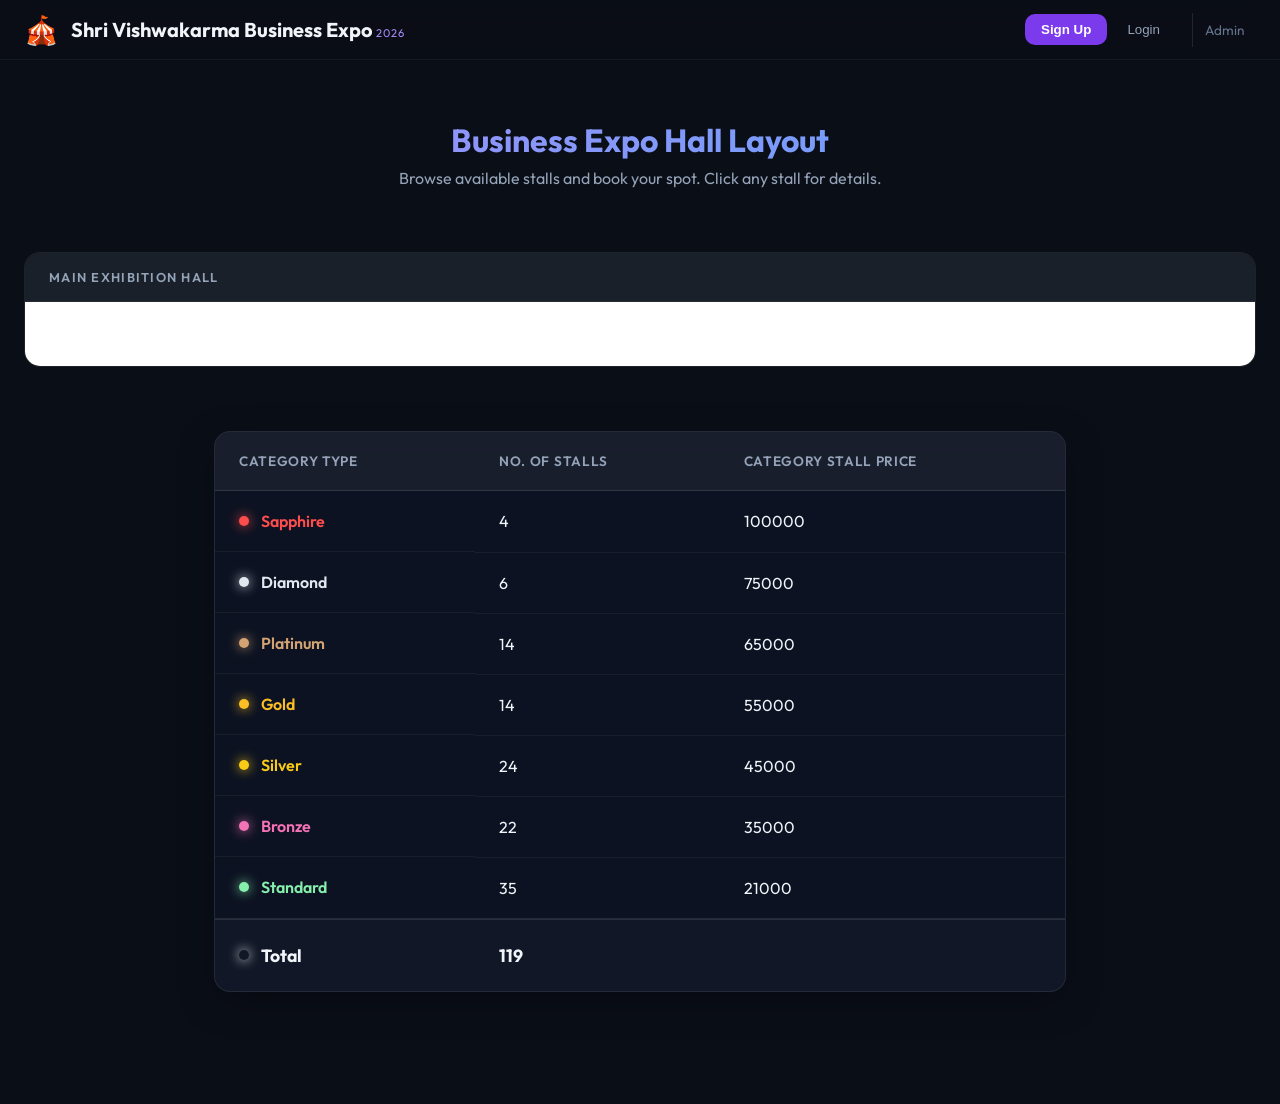
==== commit 4e17d949: "removed status legend" ====
--- a/templates/index.html
+++ b/templates/index.html
@@ -48,20 +48,7 @@
             <h1>Business Expo Hall Layout</h1>
             <p>Browse available stalls and book your spot. Click any stall for details.</p>
 
-            <div class="legend">
-                <div class="legend-item">
-                    <span class="dot available"></span>
-                    <span>Available</span>
-                </div>
-                <div class="legend-item">
-                    <span class="dot pending"></span>
-                    <span>Pending Approval</span>
-                </div>
-                <div class="legend-item">
-                    <span class="dot confirmed"></span>
-                    <span>Booked</span>
-                </div>
-            </div>
+
         </section>
 
         <section class="hall-layout">
@@ -74,7 +61,6 @@
         </section>
 
         <section class="price-info-section">
-            <h2>Stall Categories & Pricing</h2>
             <div class="price-table-container">
                 <table class="price-table">
                     <thead>
